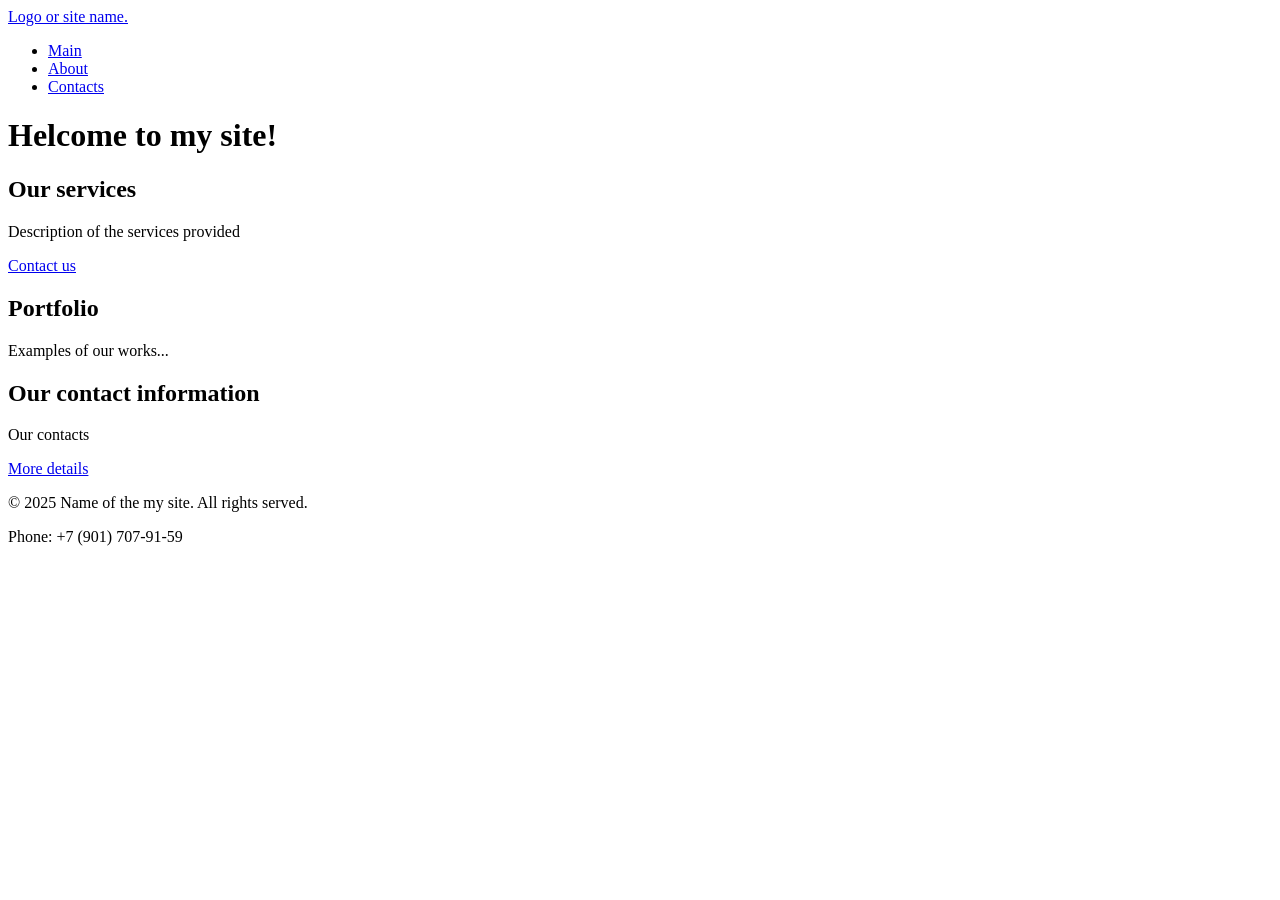
==== src/index.html @ 6d567907 "from main.html to index.html and add contacts.html." ====
<!DOCTYPE html>
<html lang="en">
<head>
    <meta charset="utf-8" />
    <meta name="viewport" content="width=device-width, initial-scale=1.0" />
    <title> Main - My site </title>
    <meta name="discription" content="Brief discription of the main page of the site.">
    <link rel="icon" href="assets/favicon.ico" type="image/x-icon">
</head>
</head>
<body>
    <!--Site header-->
    <header>
        <a href="/"> Logo or site name. </a>
        <!--Main navigation menu-->
        <nav>
            <ul>
                <li><a href="index.html"> Main </a></li>
                <li><a href="about.html"> About </a></li>
                <li><a href="contacts.html"> Contacts </a></li>
            </ul>
        </nav>
    </header>

    <!-- Unique main content of the page -->
    <main>
        <h1> Helcome to my site! </h1>
        
        <!--Section 1 with anchor-->
        <section>
            <h2> Our services </h2>
            <p> Description of the services provided </p>
            <a href="#contacts"> Contact us </a> <!--Anchor link inside page-->
        </section>

        <!--Section 2 with anchor-->
        <section id="portfolio">
            <h2> Portfolio </h2>
            <p> Examples of our works... </p>
        </section>

        <!--Section 3 with anchor-->
        <section id="contacts">
            <h2> Our contact information </h2>
            <p> Our contacts </p>
            <a href="contacts.html"> More details </a> <!-- Link on other page -->
        </section>
    </main>

    <footer>
        <p> &copy; 2025 Name of the my site. All rights served. </p>
        <p> Phone: +7 (901) 707-91-59 </p>
    </footer>
</body>
</html>
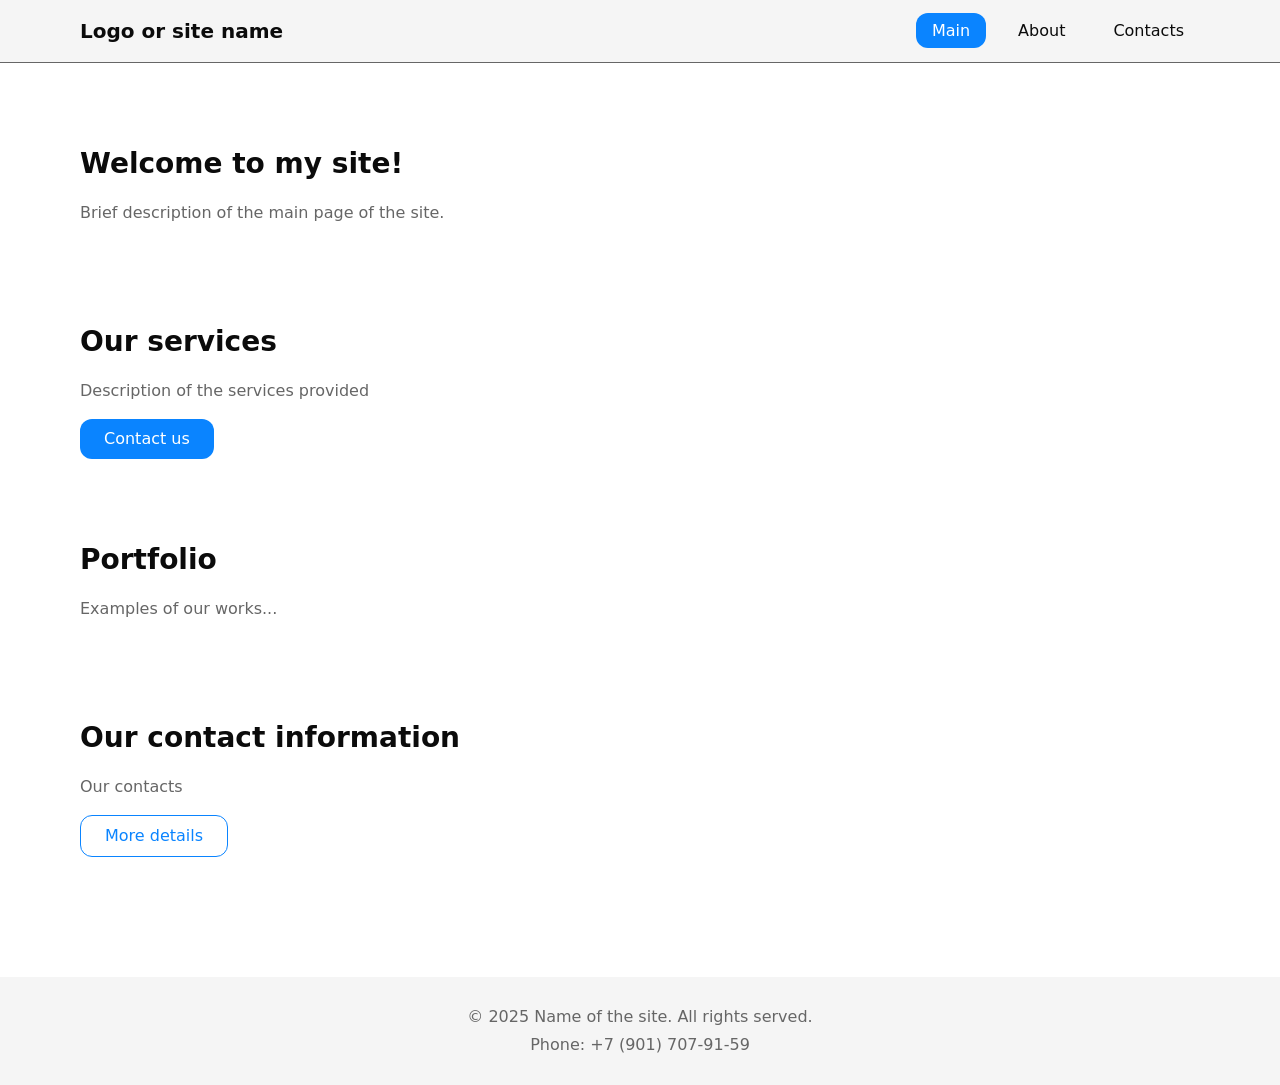
==== commit 5a85de8c: "some changes" ====
--- a/src/index.html
+++ b/src/index.html
@@ -2,54 +2,72 @@
 <html lang="en">
 <head>
     <meta charset="utf-8" />
+    <meta property="og:type" content="website">
+    <meta property="og:title" content="Title">
+    <meta property="og:description" content="Description of the website">
+    <!--meta property="og:image" content=""-->
     <meta name="viewport" content="width=device-width, initial-scale=1.0" />
     <title> Main - My site </title>
-    <meta name="discription" content="Brief discription of the main page of the site.">
-    <link rel="icon" href="assets/favicon.ico" type="image/x-icon">
-</head>
+    <meta name="description" content="Brief description of the main page of the site.">
+    <link rel="icon" href="../assets/favicon.ico" type="image/x-icon">
+    <link rel="stylesheet" href="styles.css">
 </head>
 <body>
-    <!--Site header-->
-    <header>
-        <a href="/"> Logo or site name. </a>
+<!--Site header-->
+<header class="site-header">
+    <div class="container site-header__inner">
+        <a class="site-header__brand" href="index.html">Logo or site name</a>
+
         <!--Main navigation menu-->
-        <nav>
-            <ul>
-                <li><a href="index.html"> Main </a></li>
-                <li><a href="about.html"> About </a></li>
-                <li><a href="contacts.html"> Contacts </a></li>
+        <nav class="site-nav" aria-label="Основная навигация">
+            <ul class="site-nav__list">
+                <li class="site-nav__item">
+                    <a class="site-nav__link site-nav__link--active" href="index.html">Main</a>
+                </li>
+                <li class="site-nav__item">
+                    <a class="site-nav__link" href="about.html">About</a>
+                </li>
+                <li class="site-nav__item">
+                    <a class="site-nav__link" href="contacts.html">Contacts</a>
+                </li>
             </ul>
         </nav>
-    </header>
+    </div>
+</header>
 
-    <!-- Unique main content of the page -->
-    <main>
-        <h1> Helcome to my site! </h1>
-        
-        <!--Section 1 with anchor-->
-        <section>
-            <h2> Our services </h2>
-            <p> Description of the services provided </p>
-            <a href="#contacts"> Contact us </a> <!--Anchor link inside page-->
-        </section>
+<!-- Unique main content of the page -->
+<main class="main-content container">
+    <section class="section">
+        <h1 class="section__title">Welcome to my site!</h1>
+        <p class="section__text">Brief description of the main page of the site.</p>
+    </section>
 
-        <!--Section 2 with anchor-->
-        <section id="portfolio">
-            <h2> Portfolio </h2>
-            <p> Examples of our works... </p>
-        </section>
+    <!--Section 1 with anchor-->
+    <section class="section">
+        <h2 class="section__title">Our services</h2>
+        <p class="section__text">Description of the services provided</p>
+        <a class="button" href="#contacts">Contact us</a>
+    </section>
 
-        <!--Section 3 with anchor-->
-        <section id="contacts">
-            <h2> Our contact information </h2>
-            <p> Our contacts </p>
-            <a href="contacts.html"> More details </a> <!-- Link on other page -->
-        </section>
-    </main>
+    <!--Section 2 with anchor-->
+    <section class="section" id="portfolio">
+        <h2 class="section__title">Portfolio</h2>
+        <p class="section__text">Examples of our works...</p>
+    </section>
 
-    <footer>
-        <p> &copy; 2025 Name of the my site. All rights served. </p>
-        <p> Phone: +7 (901) 707-91-59 </p>
-    </footer>
+    <!--Section 3 with anchor-->
+    <section class="section" id="contacts">
+        <h2 class="section__title">Our contact information</h2>
+        <p class="section__text">Our contacts</p>
+        <a class="button button--secondary" href="contacts.html">More details</a>
+    </section>
+</main>
+
+<footer class="site-footer">
+    <div class="container">
+        <p class="site-footer__text">&copy; 2025 Name of the site. All rights served.</p>
+        <p class="site-footer__text">Phone: +7 (901) 707-91-59</p>
+    </div>
+</footer>
 </body>
 </html>
--- a/src/styles.css
+++ b/src/styles.css
@@ -0,0 +1,256 @@
+/* ===== TOKENS ===== */
+:root {
+    /* Палитра */
+    --color-bg: #fff;
+    --color-fg: #0b0b0b;
+    --color-muted: #666;
+    --color-primary: #0a84ff;
+    --color-danger: #b00020;
+    --color-light: #f5f5f5;
+
+    /* Типографика и размеры */
+    --font-body: system-ui, -apple-system, "Segoe UI", Roboto, Arial, sans-serif;
+    --space-1: 4px;
+    --space-2: 8px;
+    --space-3: 16px;
+    --space-4: 24px;
+    --space-5: 40px;
+
+    /* Скругления и тени */
+    --radius: 12px;
+    --shadow: 0 1px 2px rgba(0, 0, 0, 0.08), 0 8px 24px rgba(0, 0, 0, 0.08);
+
+    /* Скорости переходов */
+    --transition: 0.2s ease;
+}
+
+/* Тёмная тема */
+body.theme-dark {
+    --color-bg: #0b0b0b;
+    --color-fg: #f5f5f5;
+    --color-muted: #aaa;
+    --color-primary: #6aa2ff;
+    --color-light: #1a1a1a;
+}
+
+/* ===== RESET ===== */
+* {
+    box-sizing: border-box;
+}
+
+html, body {
+    margin: 0;
+    padding: 0;
+}
+
+html {
+    scroll-behavior: smooth;
+    color-scheme: light;
+}
+
+body.theme-dark {
+    color-scheme: dark;
+}
+
+/* ===== BASE STYLES ===== */
+body {
+    background: var(--color-bg);
+    color: var(--color-fg);
+    font-family: var(--font-body);
+    line-height: 1.5;
+}
+
+img, video {
+    max-width: 100%;
+    height: auto;
+    display: block;
+}
+
+button, input, select, textarea {
+    font: inherit;
+    color: inherit;
+}
+
+/* ===== UTILITIES ===== */
+.container {
+    width: min(100% - 2 * var(--space-4), 1120px);
+    margin-inline: auto;
+}
+
+.sr-only {
+    position: absolute;
+    width: 1px;
+    height: 1px;
+    padding: 0;
+    margin: -1px;
+    overflow: hidden;
+    clip: rect(0, 0, 0, 0);
+    white-space: nowrap;
+    border: 0;
+}
+
+/* ===== COMPONENTS ===== */
+
+/* Header */
+.site-header {
+    background: var(--color-light);
+    padding: var(--space-3) 0;
+    border-bottom: 1px solid var(--color-muted);
+}
+
+.site-header__inner {
+    display: flex;
+    justify-content: space-between;
+    align-items: center;
+}
+
+.site-header__brand {
+    font-weight: bold;
+    font-size: 1.25rem;
+    text-decoration: none;
+    color: var(--color-fg);
+    transition: color var(--transition);
+}
+
+.site-header__brand:hover,
+.site-header__brand:focus-visible {
+    color: var(--color-primary);
+}
+
+/* Navigation */
+.site-nav__list {
+    display: flex;
+    list-style: none;
+    margin: 0;
+    padding: 0;
+    gap: var(--space-3);
+}
+
+.site-nav__link {
+    text-decoration: none;
+    color: var(--color-fg);
+    padding: var(--space-2) var(--space-3);
+    border-radius: var(--radius);
+    transition: all var(--transition);
+    position: relative;
+}
+
+.site-nav__link:where(:link, :visited) {
+    color: var(--color-fg);
+}
+
+.site-nav__link:hover {
+    background: rgba(0, 0, 0, 0.05);
+    color: var(--color-primary);
+}
+
+.site-nav__link:focus-visible {
+    outline: 2px solid var(--color-primary);
+    outline-offset: 2px;
+}
+
+.site-nav__link:active {
+    transform: translateY(1px);
+}
+
+.site-nav__link--active {
+    background: var(--color-primary);
+    color: white;
+}
+
+/* Main content */
+.main-content {
+    padding: var(--space-5) 0;
+}
+
+.section {
+    padding-block: var(--space-5);
+}
+
+.section__title {
+    margin: 0 0 var(--space-3);
+    font-size: 1.75rem;
+}
+
+.section__text {
+    margin: 0 0 var(--space-3);
+    color: var(--color-muted);
+}
+
+/* Buttons */
+.button {
+    display: inline-block;
+    background: var(--color-primary);
+    color: white;
+    text-decoration: none;
+    padding: var(--space-2) var(--space-4);
+    border-radius: var(--radius);
+    border: none;
+    cursor: pointer;
+    font-weight: 500;
+    transition: all var(--transition);
+}
+
+.button:hover {
+    background: #0066cc;
+    transform: translateY(-1px);
+    box-shadow: var(--shadow);
+}
+
+.button:focus-visible {
+    outline: 2px solid var(--color-primary);
+    outline-offset: 2px;
+}
+
+.button:active {
+    transform: translateY(0);
+}
+
+.button--secondary {
+    background: transparent;
+    color: var(--color-primary);
+    border: 1px solid var(--color-primary);
+}
+
+.button--secondary:hover {
+    background: var(--color-primary);
+    color: white;
+}
+
+/* Target highlighting */
+:target {
+    outline: 2px dashed var(--color-primary);
+    outline-offset: 4px;
+    border-radius: var(--radius);
+}
+
+/* Footer */
+.site-footer {
+    background: var(--color-light);
+    padding: var(--space-4) 0;
+    margin-top: var(--space-5);
+    text-align: center;
+    color: var(--color-muted);
+}
+
+.site-footer__text {
+    margin: var(--space-1) 0;
+}
+
+/* ===== MEDIA QUERIES ===== */
+@media (max-width: 768px) {
+    .site-header__inner {
+        flex-direction: column;
+        gap: var(--space-3);
+    }
+
+    .site-nav__list {
+        flex-direction: column;
+        align-items: center;
+        gap: var(--space-2);
+    }
+
+    .section {
+        padding-block: var(--space-4);
+    }
+}
